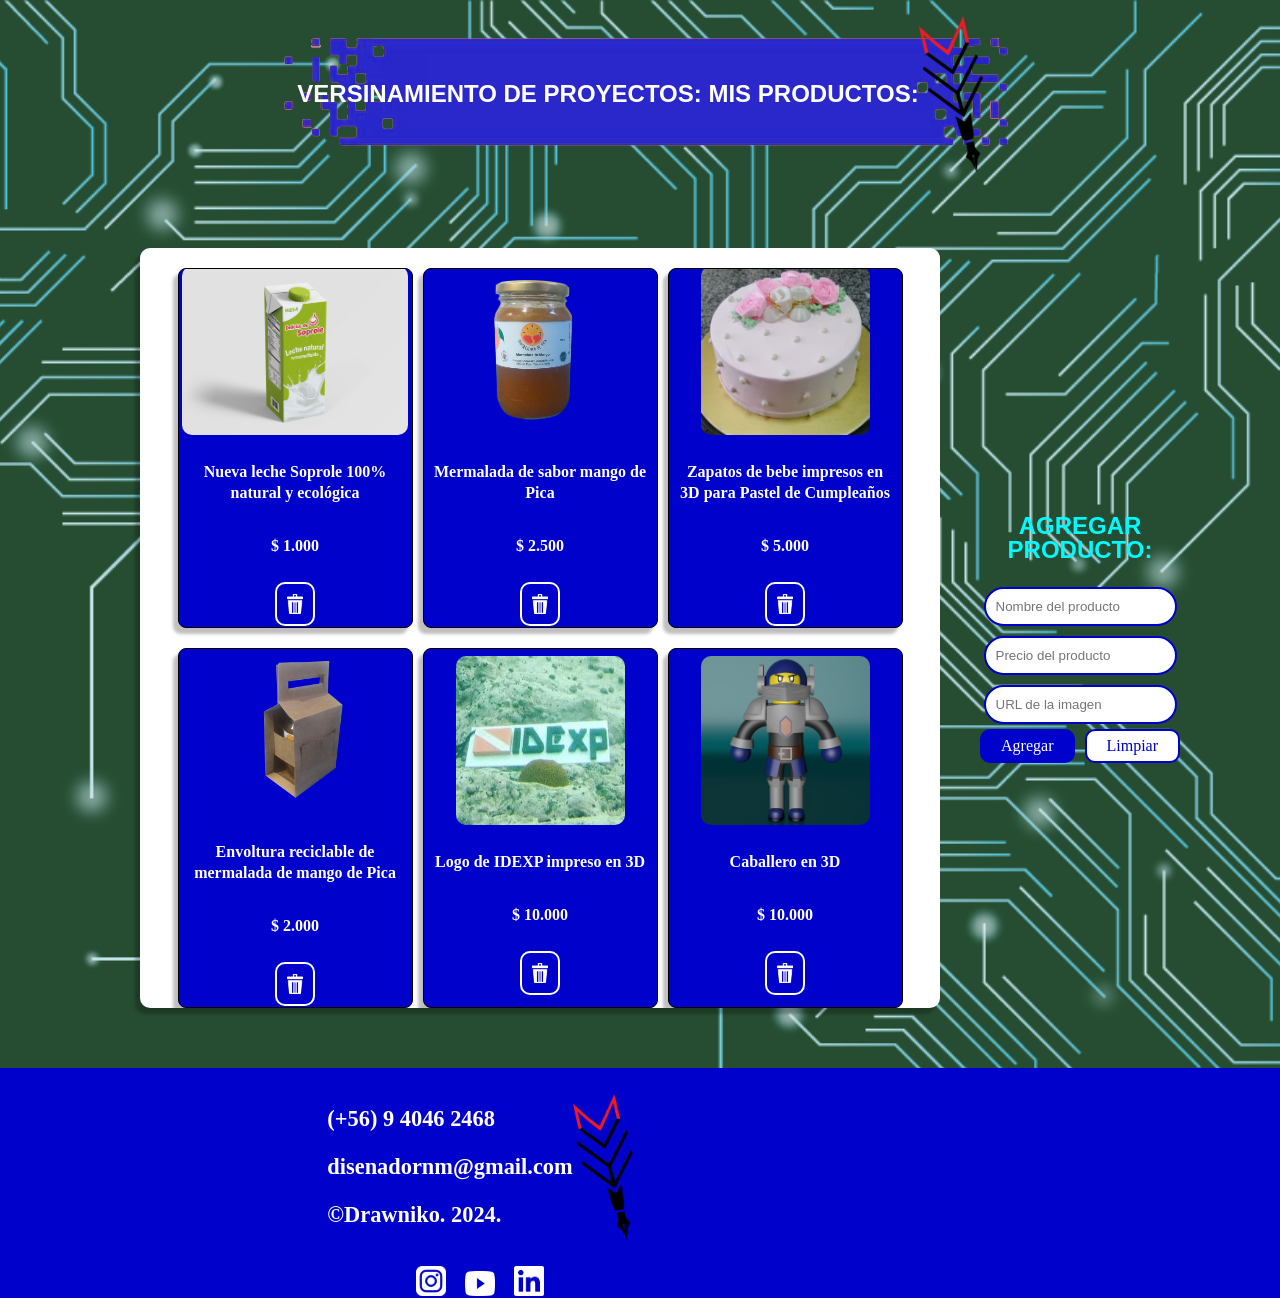
==== index.html @ 24d1dfd2 "Add files via upload" ====
<!DOCTYPE html>
<html lang="es">
<head>
    <meta charset="UTF-8">
    <meta name="viewport" content="width=device-width, initial-scale=1.0">
    <link rel="stylesheet" href="style.css">
    <link rel="stylesheet" href="flexbox.css">
    <link rel="preconnect" href="https://fonts.googleapis.com">
    <link rel="preconnect" href="https://fonts.gstatic.com" crossorigin>
    <link rel="shortcut icon" href="assets/Alura logo.jpeg" type="image/x-icon">
    <!-- Fuente del Proyecto Raleway -->
    <link href="https://fonts.googleapis.com/css2?family=Raleway:wght@500&display=swap" rel="stylesheet">
    <title>AluraGeek</title>
</head>

<body>
  <header class="encabezado">
   <h1 class="titulo__principal">VERSINAMIENTO DE PROYECTOS: MIS PRODUCTOS:<img class="logo_principal" src="assets/Sello Nicolás (PNG).png" alt="logo"></h1>
  </header>   

<main class="alura-geek">

      <!-- Sección de cartas de los Productos -->
    <section class="mis__productos">
        <div class="container">
            <div id="products-container" class="products-container">
                  <!-- Las tarjetas de productos se añadirán aquí dinámicamente -->
            <div class="card_list" alt="products" data-lista>
                      <div class="card">
                        <img class="image" src="./assets/Leche soprole Nuevo envase.jpg" alt="imagen-1"/>
                        <div class="card-container--info">
                          <p class="name">Nueva leche Soprole 100% natural y ecológica</p>
                          <div class="card-container--value">
                            <p class="price">$ 1.000</p>
                            <!-- Botones de eliminación en cada producto -->
                            <button class="btn__eliminar__producto" type="button">
                            <img src="./assets/bote-de-basura.png" alt="Eliminar producto">
                            </button>
                          </div>
                        </div>
                      </div>
            
                      <div class="card">
                        <img class="image" src="./assets/Tentaciones de Pica (Mockup 1) PNG.png" alt="imagen-2"/>
                        <div class="card-container--info">
                          <p class="name">Mermalada de sabor mango de Pica</p>
                          <div class="card-container--value">
                            <p class="price">$ 2.500</p>
                            <!-- Botones de eliminación en cada producto -->
                            <button class="btn__eliminar__producto" type="button">
                              <img src="./assets/bote-de-basura.png" alt="Eliminar producto">
                              </button>
                          </div>
                        </div>
                      </div>
            
                      <div class="card">
                        <img class="image" src="./assets/Zapatitos en impresión 3D (2).jpeg" alt="imagen-3">
                        <div class="card-container--info">
                          <p class="name">Zapatos de bebe impresos en 3D para Pastel de Cumpleaños</p>
                          <div class="card-container--value">
                            <p class="price">$ 5.000</p>
                            <!-- Botones de eliminación en cada producto -->
                            <button class="btn__eliminar__producto" type="button">
                              <img src="./assets/bote-de-basura.png" alt="Eliminar producto">
                              </button>
                          </div>
                        </div>
                      </div>
            
                      <div class="card">
                        <img class="image" src="./assets/Tentaciones de Pica (Mockup 2) PNG.png" alt="imagen-4">
                        <div class="card-container--info">
                          <p class="name">Envoltura reciclable de mermalada de mango de Pica</p>
                          <div class="card-container--value">
                            <p class="price">$ 2.000</p>
                            <!-- Botones de eliminación en cada producto -->
                            <button class="btn__eliminar__producto" type="button">
                              <img src="./assets/bote-de-basura.png" alt="Eliminar producto">
                              </button>
                          </div>
                        </div>
                      </div>
            
                      <div class="card">
                        <img class="image" src="./assets/Logo idex en 3D (Bajo el agua) (2).jpeg" alt="imagen-5"/>
                        <div class="card-container--info">
                          <p class="name">Logo de IDEXP impreso en 3D</p>
                          <div class="card-container--value">
                            <p class="price">$ 10.000</p>
                            <!-- Botones de eliminación en cada producto -->
                            <button class="btn__eliminar__producto" type="button">
                              <img src="./assets/bote-de-basura.png" alt="Eliminar producto">
                              </button>
                          </div>
                        </div>
                      </div>
            
                      <div class="card">
                        <img class="image" src="./assets/Caballero 3D.jpg" alt="imagen-6"/>
                        <div class="card-container--info">
                          <p class="name">Caballero en 3D</p>
                          <div class="card-container--value">
                            <p class="price">$ 10.000</p>
                            <!-- Botones de eliminación en cada producto -->
                            <button class="btn__eliminar__producto" type="button">
                              <img src="./assets/bote-de-basura.png" alt="Eliminar producto">
                              </button>
                          </div>
                        </div>
                      </div>
            </div>       
            </div>
    </section> 

      
          <!-- Sección de Agregar Producto -->
          <section class="agregar_producto">
            <form class="agregar_producto_forma" id="product-form" data-formulario>
              <h1 class="agregar_producto_titulo">AGREGAR PRODUCTO:</h1>
              <div class="formulario__campo">
                <input type="text" id="product-name" placeholder="Nombre del producto" required data-name>
                <input type="number" id="product-price" placeholder="Precio del producto" required data-price>
                <input type="url" id="product-image" placeholder="URL de la imagen" required data-url>
                <div class="botones">
                  <button type="submit" class="boton__enviar">Agregar</button>
                  <button type="button" id="clearFormBtn" class="boton__limpiar">Limpiar</button>
                </div>
              </div>
            </form>
          </section>

</main>

<footer class="footer">
  <div class="contenido_footer">
      <div class="footer_text_contenido">
          <div class="derechos_de_autor_text">
              <h1><p class="p_footer">(+56) 9 4046 2468</p>
                  <p class="p_footer">disenadornm@gmail.com</p>
                  <p class="p_footer">©Drawniko. 2024.</p>
              </h1>
              <img class="presentación__logo__personal" src="assets/Sello Nicolás (PNG).png" alt="Logo personal">
              <div class="presentación__enlaces__iconos">
                      <a href="https://www.instagram.com/drawniko3/">
                      <img src="img/icons/Instagram (blanco).png" alt="Instagram icono" width="30px" height="30px"></a>
                      <a href="https://www.youtube.com/channel/UC6bOi5P_cf3OqpwJv8YBA5Q">
                      <img src="img/icons/Youtube (blanco).png" alt="Youtube icono" width="30px" height="25px"></a>
                      <a href="https://www.youtube.com/@NicolasMunoz-sj8uc">
                      <img src="img/icons/linkedin (blanco).png" alt="Linkedin icono" width="30px" height="30px"></a>
                      <a href="">
                      
              </div>
          </div>
      </div>
  </div>
</footer>
</body>
<script>
  // Obtener el contenedor de productos
  const productsContainer = document.getElementById('products-container');

// Obtener el formulario
const productForm = document.getElementById('product-form');

// Agregar un evento submit al formulario
productForm.addEventListener('submit', (event) => {
  event.preventDefault(); // Evitar que el formulario se envíe de forma predeterminada

  // Obtener los valores del formulario
  const name = document.getElementById('product-name').value;
  const image = document.getElementById('product-image').value;
  const price = document.getElementById('product-price').value;

  // Crear un nuevo elemento div para la tarjeta del producto
  const newProduct = document.createElement('div');
  newProduct.classList.add('card');
  newProduct.innerHTML = `
    <img class="image" src="${image}" alt="imagen-producto"/>
    <div class="card-container--info">
      <p class="name">${name}</p>
      <div class="card-container--value">
        <p class="price">${price}</p>
        <button class="btn__eliminar__producto" type="button">
          <img src="./assets/bote-de-basura.png" alt="Eliminar producto">
        </button>
      </div>
    </div>
  `;

  // Agregar un evento click al botón de eliminación
  const deleteButton = newProduct.querySelector('.btn__eliminar__producto');
  deleteButton.addEventListener('click', () => {
    newProduct.remove(); // Eliminar el producto del contenedor
  });

  // Agregar el nuevo producto al contenedor
  productsContainer.appendChild(newProduct);
});
</script>


<script type="module" src="./js/script.js"></script>
<script src="./js/conexionAPI.js" type="module"></script>
<script src="./js/crearProducto.js" type="module"></script>
<script src="./js/producto-lista.js"></script>
</html>
---- style.css ----
:root {
    --color-de-fondo: #F5F5F5;
    --color-de-fondo-menu: #ffffff;
    --color-de-link: #000000;
    --color-primario:#ffff;
    --color-secundario:#f02828;
    --color-terciario:#264d31;
    --color-cuarto:#0000;
    --color-quinto:#a9ea65;
    --color-sexto:#00fbff;
    --color-octavo:#3cd0d2;
    --color-septimo:#0001cb;
    --color-dorado:#d79d28;
    --color-morado: #5300C8;
    --imagen-de-perfil: url(img/Mi foto.jpeg);
    --imagen-de-encabezado: url(img/barra pizelada);
    --fuente-calibri:'calibri';
    --fuente-calibri-negrita:'calibri', 'bold';
}

/* Header */

.encabezado{
    box-sizing: content-box;
    justify-content: center;
    align-items: center;
}

body {
    background-image: url("img/Circuitos.png"); /* Imagen PNG */
    background-repeat: no-repeat; /* Evita que la imagen se repita */
    background-position: center; /* Centra la imagen */
    background-size: cover; /* Ajusta la imagen para que cubra todo el contenedor */
    background-color: var(--color-terciario);
    height: auto;
    margin: auto;
}


/* Logo */

.logo_principal{
    width: 5%;
    height: auto;
    object-fit: contain;
}

/* AluraGeek */

/*HEADER*/

.header{
    background-color: var(--color-septimo);
}

/*TITULO*/

.titulo__principal{
    background-image: url(img/barra\ pixelada.png);
    background-repeat: no-repeat;
    background-position: center;
    box-sizing: content-box;
    font-family: Verdana, Tahoma, sans-serif;
    font-weight: 600;
    font-size: 150%;
    color: var(--color-primario);
}

/*MIS PRODUCTOS*/

.container{
    width: 100%;
    max-width: 800px;
    height: 100%;
    margin: 0 auto;
    background: var(--color-primario);
    border: none;
    box-shadow: -5px 6px 3.3px rgba(0, 0, 0, 0.25);
    border-radius: 10px;
}

.products-container {
    gap: 20px;
    justify-content: space-between;
    padding: 20px;
    overflow-y: auto; /* Para habilitar el scroll vertical si hay muchos productos */
    max-height: 720px; /* Limitar la altura del contenedor */
    display: none;
    grid-template-columns: repeat(3, 1fr);
    gap: 20px;
}

.product-card {
    border: 2px solid #000;
    padding: 10px;
    text-align: center;
    background-color: var(--color-primario);
}

.producto{
    width: 176px;
    height: 20px;
    
    font-family: 'IBM Plex Mono';
    font-style: normal;
    font-weight: 400;
    font-size: 15px;
    line-height: 20px;
    /* identical to box height */
    
    color: none;
}


/*CARTAS*/

/* Product - Card */
.card{
    box-sizing: border-box;    
    }

/*layout*/

.card_list{

    display: flex;
    justify-content: center;
    align-items: center;
    flex-wrap: wrap;
    gap: 10px;
    height: 100%;
    width: auto;
}

.card{
    display: flex;
    position: relative;
    flex-direction: column;
    justify-content: center;
    align-items: center;
    padding: 10px;
    height: 50%;
    width: calc(30% - 5px);
    margin-bottom: 10px;
    background-color: var(--color-septimo);
    border: 1px solid var(--color-de-link);
    border-radius: 8px;
    overflow: hidden;
    text-align: center;
    box-shadow: -5px 6px 3.3px rgba(0, 0, 0, 0.25);
}

.card-container--info {
    margin-top: 10px;
    color: var(--color-primario);
    font-family: 'IBM Plex Mono';
    font-style: normal;
    font-weight: 700;
    font-size: 16px;
    line-height: 21px;
    width: 100%;
  }
  
.card-container--value {
    display: flex;
    flex-direction: column;
    justify-content: center;
    align-items: center;
    margin-top: 5px;
  }

.card-container--value img{
    width: auto;
    height: 20px;
  }

/*imagen carta*/

.image{
    position: relative;;
    width: auto;
    height: 50%;
    object-fit: contain;
    border-radius: 10px;
    margin-top: 5px;
}

/*ELIMINAR PRODUCTO*/

.btn__eliminar__producto{
    position: relative;
    padding: 10px;
    border: 2px solid var(--color-primario);
    background: none;
    border-radius: 10px;
    cursor: pointer;
    margin: 10px 0;
    float: right;
}

@media (max-width: 768px) { /* Ajusta el valor de max-width según tus necesidades */
    .btn__eliminar__producto {
      display: none;
    }
  }

/*AGREGAR PRODUCTO*/

.campo__etiqueta{
    color: var(--color-primario);
    font-family: 'IBM Plex Mono';
}


input {
    margin: 5px 0;
    padding: 10px;
    border: 2px solid var(--color-septimo);
    border-radius: 50px;
}

/* input */

.nombre_input{
    width: 100%;
    height: 58px;    
}

.boton__enviar{
    padding: 6px;
    width: 60%;
    font-size: 1rem;
    font-family: var(--fuente-calibri);
    border: none;
    background: var(--color-septimo);
    color: var(--color-primario);
    border-radius: 10px;
    cursor: pointer;
}

.boton__limpiar{
    padding: 6px;
    width: 60%;
    font-size: 1rem;
    font-family: var(--fuente-calibri);
    border: 2px solid var(--color-septimo);
    background: var(--color-primario);
    color: var(--color-septimo);
    border-radius: 10px;
    cursor: pointer;
}

/* MIS PRODUCTOS: */

.scroll-container img {
    width: 100%;
    height: auto;
    object-fit: contain; /* Para que la imagen mantenga su relación de aspecto */
  }

/* AGREGAR PRODUCTO: */

.agregar_producto_forma{
    width: 200px;
    height: auto;
    position: relative;
    font-family: 'Press Start 2P';
    font-style: normal;
    font-weight: 400;
    font-size: 24px;
    line-height: 24px;
    align-items: center;
    justify-content: center;
    text-align: center;
    background-color: none;
    color: var(--color-de-link);
}

.agregar_producto_titulo{
    color: var(--color-sexto);
    font-size: 1.5rem;
    font-family: Verdana, Tahoma, sans-serif;
}

/* Rectangle 1 */

.add-product-form{
    box-sizing: border-box;

    position: absolute;
    left: 0%;
    right: 0%;
    top: 0%;
    bottom: 0%;
    
    background: var(--color-primario);
    
}

/* nombre... */

.nombre__producto{
    left: 3.61%;
    right: 44.58%;
    top: 17.24%;
    bottom: 15.52%;
    width: 200px;
    font-family: 'IBM Plex Mono';
    font-style: normal;
    font-weight: 600;
    font-size: 16px;
    line-height: 21px;
    display: flex;
    align-items: center;
    justify-content: center;
    
}

.btn__eliminar__producto img {
  max-width: 20px; /* Ajusta el ancho máximo según sea necesario */
  max-height: 20px; /* Ajusta la altura máxima según sea necesario */
  display: block;
  margin: auto;
}

/*------------------------------ FOOTER (RODAPIE) ---------------------------------*/

.footer{
    flex-wrap: wrap;
    justify-content: center;
    align-items: center;
}

.contenido_footer{
    display: flex;
    height: auto;
    width: 100%;
    background-color: var(--color-septimo);
}

.presentación_enlaces{
    display: flex;
    justify-content: center;
}

.footer_text_contenido{
    display: flex;
    width: 50%;
}

.derechos_de_autor_text{
    position: relative;
    display: flex;
    font-size: 70%;
    color: var(--color-primario);
    font-family: var(--fuente-calibri);
    display: flex;
    flex-wrap: wrap;
    align-items: center;
    justify-content: center;
    margin-left: 50%;
}

.presentación__logo__personal{
    display: flex;
    flex-wrap: wrap;
    width: 60px;
    height:auto;
}

.presentación__enlaces__iconos img{
    margin: 0 8px;
}

.redes{
    display: flex;
    flex-wrap: wrap;
}

/* ------------------------------ Responsividad ---------------------------------------*/

/**BREAKPOINTS**/

.resolucion{
    width: 100%;
}

/* Móvil */

@media (max-width: 767px) {
    .products-container {
        grid-template-columns: 1fr; /* Un producto por fila */
    }
    .card {
        height: 80%;
        width: 85%;  /* Ocupa el 90% del ancho de la pantalla */
        margin: 0 auto;
    }
    .card img{
        height: 50%;
        max-width: 225px;
    }

    nav ul a {
        font-size: 16px;
    }
}

/* Tableta */
@media (min-width: 768px) and (max-width: 990px)
{
    .products-container {
        grid-template-columns: repeat(2, 1fr); /* Dos productos por fila */
    }
    .card {
        width: 100%;
        max-width: 280px;
        height: auto;
        max-height: 340px;
    }
    .card img{
        height: 50%;
        max-width: 225px;
}

/* Escritorio */
@media (min-width: 990px) {
    .products-container {
        grid-template-columns: repeat(3, 1fr); /* Tres productos por fila */
    }
    .card {
        width: 100%;
        max-width: 300px;
        height: auto;
        max-height: 340px;
    }
    .btn:hover {
        background-color: var(--color-primario);
        font-family: var(--fuente-calibri-negrita);
    }
}
---- flexbox.css ----
/**----HEADER----**/

header{
    justify-content: center;
    align-items: center;
}

/**----MAIN----**/
.alura-geek{
    display: flex;
    justify-content: center;
    align-items: center;
    flex-wrap: wrap-reverse;
}
/* main  */

.container {
    display: flex;
    justify-content: center;
    flex-wrap: wrap;
}

/* Auto layout */
.mis__productos{
display: flex;
flex-wrap: wrap;
justify-content: center;
align-items: flex-start;
padding: 60px 40px;
gap: 70px; 
}

.mis__productos{
    border-radius: 10px;
}

.products-container{
    display: flex;
    justify-content: center;
    align-items: center;
    flex-wrap: wrap;
    flex-direction: column;
    width: 100%;
    height: auto;
}

/* Inside auto layout */

.mis__productos div{
    flex: none;
    order: 1;
    flex-grow: 0;
}

.titulo__principal{
    display: flex;
    justify-content: center;
    align-items: center;
    font-family: Verdana, Tahoma, sans-serif;
    font-weight: 600;
}


/*AGREGAR PRODUCTO*/

.add-product-form {
    display: flex;
    flex-direction: column;
}

.formulario_contenido{
    flex-direction: column;
    justify-content: center;
    align-items: center;
}

.bote img{
    width: 5%;
    height: auto;
}

.botones{
    display: flex;
    gap: 10px;
}
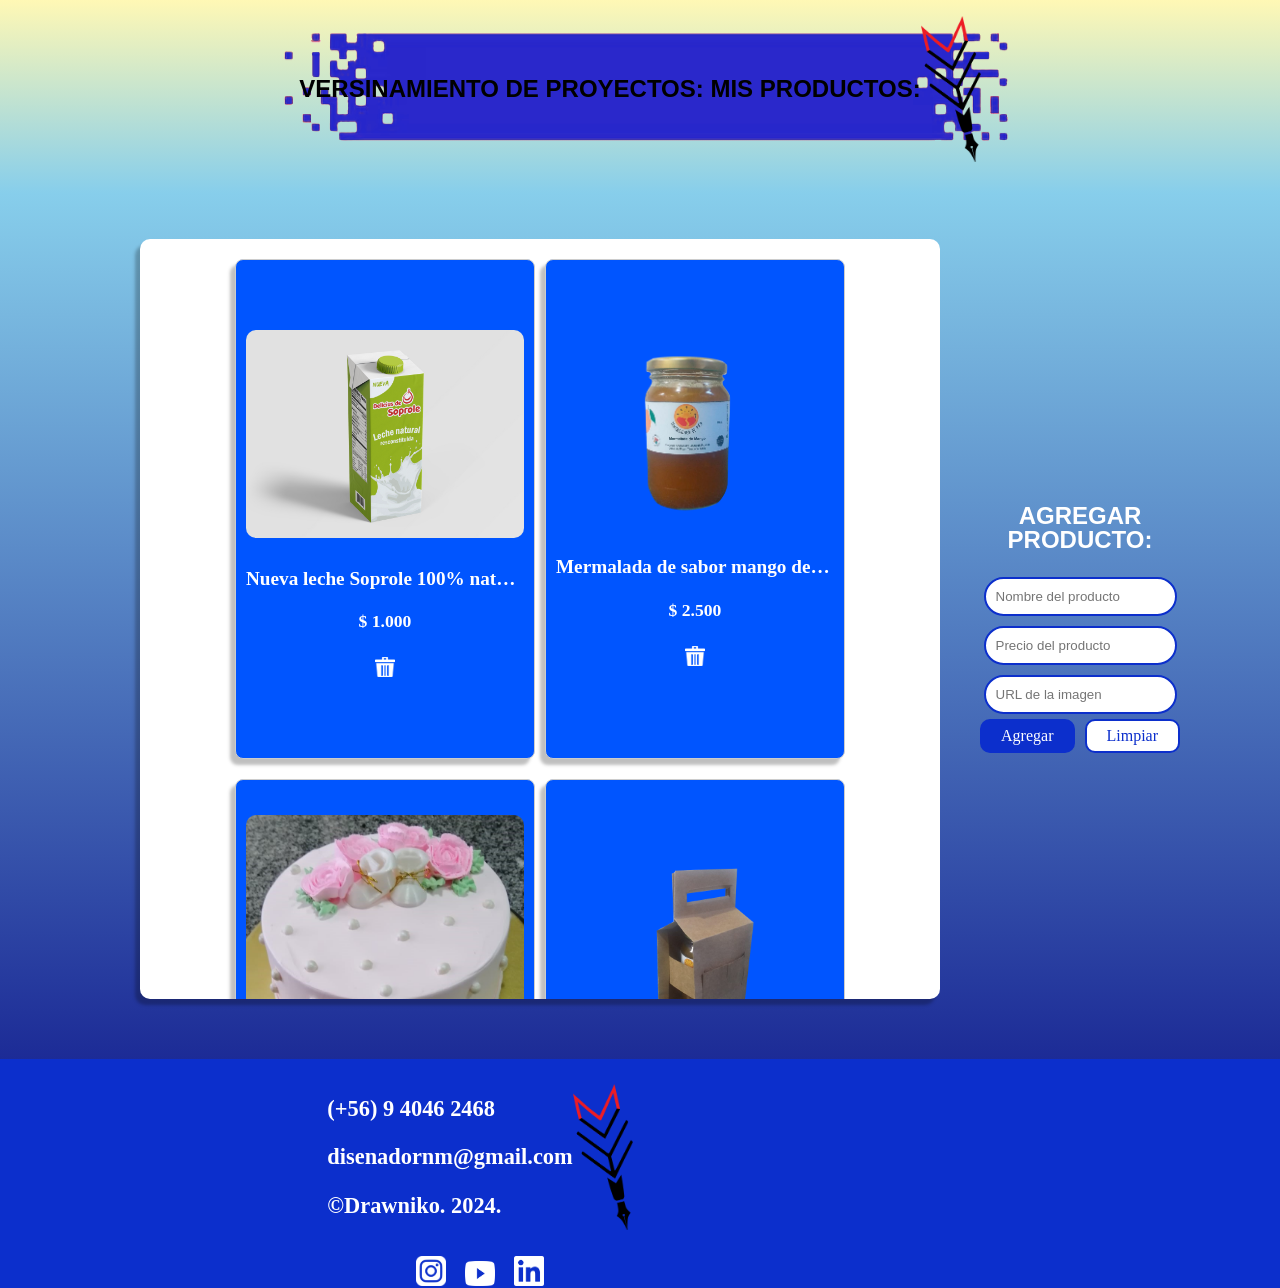
==== commit c932dee3: "Add files via upload" ====
--- a/index.html
+++ b/index.html
@@ -11,6 +11,8 @@
     <!-- Fuente del Proyecto Raleway -->
     <link href="https://fonts.googleapis.com/css2?family=Raleway:wght@500&display=swap" rel="stylesheet">
     <title>AluraGeek</title>
+    <!-- Incluye jQuery antes de tu código JavaScript -->
+    <script src="https://ajax.googleapis.com/ajax/libs/jquery/3.6.4/jquery.min.js"></script>
 </head>
 
 <body>
@@ -102,7 +104,6 @@
                           <p class="name">Caballero en 3D</p>
                           <div class="card-container--value">
                             <p class="price">$ 10.000</p>
-                            <!-- Botones de eliminación en cada producto -->
                             <button class="btn__eliminar__producto" type="button">
                               <img src="./assets/bote-de-basura.png" alt="Eliminar producto">
                               </button>
@@ -114,21 +115,22 @@
     </section> 
 
       
-          <!-- Sección de Agregar Producto -->
-          <section class="agregar_producto">
-            <form class="agregar_producto_forma" id="product-form" data-formulario>
-              <h1 class="agregar_producto_titulo">AGREGAR PRODUCTO:</h1>
-              <div class="formulario__campo">
-                <input type="text" id="product-name" placeholder="Nombre del producto" required data-name>
-                <input type="number" id="product-price" placeholder="Precio del producto" required data-price>
-                <input type="url" id="product-image" placeholder="URL de la imagen" required data-url>
-                <div class="botones">
-                  <button type="submit" class="boton__enviar">Agregar</button>
-                  <button type="button" id="clearFormBtn" class="boton__limpiar">Limpiar</button>
-                </div>
-              </div>
-            </form>
-          </section>
+<!-- Sección de Agregar Producto -->
+<section class="agregar_producto">
+  <form class="agregar_producto_forma" id="product-form" data-formulario>
+      <h1 class="agregar_producto_titulo">AGREGAR PRODUCTO:</h1>
+      <div class="formulario__campo">
+          <input type="text" id="product-name" placeholder="Nombre del producto" required data-name>
+          <input type="number" id="product-price" placeholder="Precio del producto" required data-price>
+          <input type="url" id="product-image" placeholder="URL de la imagen" required data-image>
+          <div class="botones">
+              <button type="submit" class="boton__enviar">Agregar</button>
+              <button type="button" id="clearFormBtn" class="boton__limpiar">Limpiar</button>
+          </div>
+      </div>
+  </form>
+</section>
+
 
 </main>
 
--- a/style.css
+++ b/style.css
@@ -9,7 +9,7 @@
     --color-quinto:#a9ea65;
     --color-sexto:#00fbff;
     --color-octavo:#3cd0d2;
-    --color-septimo:#0001cb;
+    --color-septimo:#0c2fcc;
     --color-dorado:#d79d28;
     --color-morado: #5300C8;
     --imagen-de-perfil: url(img/Mi foto.jpeg);
@@ -27,11 +27,10 @@
 }
 
 body {
-    background-image: url("img/Circuitos.png"); /* Imagen PNG */
+    background: linear-gradient(to bottom, rgb(255, 248, 181), rgb(135, 206, 235) 15%, rgb(0, 0, 128));
     background-repeat: no-repeat; /* Evita que la imagen se repita */
     background-position: center; /* Centra la imagen */
     background-size: cover; /* Ajusta la imagen para que cubra todo el contenedor */
-    background-color: var(--color-terciario);
     height: auto;
     margin: auto;
 }
@@ -40,7 +39,7 @@
 /* Logo */
 
 .logo_principal{
-    width: 5%;
+    width: 60px;
     height: auto;
     object-fit: contain;
 }
@@ -63,7 +62,9 @@
     font-family: Verdana, Tahoma, sans-serif;
     font-weight: 600;
     font-size: 150%;
-    color: var(--color-primario);
+    color: var(--color-de-link);
+    align-items: center;
+    justify-content: center;
 }
 
 /*MIS PRODUCTOS*/
@@ -277,7 +278,7 @@
 }
 
 .agregar_producto_titulo{
-    color: var(--color-sexto);
+    color: var(--color-primario);
     font-size: 1.5rem;
     font-family: Verdana, Tahoma, sans-serif;
 }
@@ -386,56 +387,60 @@
 }
 
 /* Móvil */
-
 @media (max-width: 767px) {
     .products-container {
-        grid-template-columns: 1fr; /* Un producto por fila */
+        display: grid;
+        grid-template-columns: 1fr;
+        gap: 10px;
     }
     .card {
-        height: 80%;
-        width: 85%;  /* Ocupa el 90% del ancho de la pantalla */
+        height: auto;
+        width: 85%;
         margin: 0 auto;
     }
-    .card img{
-        height: 50%;
-        max-width: 225px;
-    }
-
-    nav ul a {
-        font-size: 16px;
+    .card img {
+        max-width: 100%;
+        height: auto;
+    }
+    .card-container--value {
+        display: flex;
+        justify-content: space-between;
+        align-items: center;
     }
 }
 
 /* Tableta */
-@media (min-width: 768px) and (max-width: 990px)
-{
+@media (min-width: 768px) and (max-width: 990px) {
     .products-container {
-        grid-template-columns: repeat(2, 1fr); /* Dos productos por fila */
+        display: grid;
+        grid-template-columns: repeat(2, 1fr); /* Cambiar a dos columnas */
+        gap: 20px; /* Espaciado entre elementos */
     }
     .card {
+        height: auto;
         width: 100%;
         max-width: 280px;
+    }
+    .card img {
+        max-width: 100%;
         height: auto;
-        max-height: 340px;
-    }
-    .card img{
-        height: 50%;
-        max-width: 225px;
+    }
 }
 
 /* Escritorio */
-@media (min-width: 990px) {
+@media (min-width: 991px) { /* Ajuste del breakpoint máximo */
     .products-container {
-        grid-template-columns: repeat(3, 1fr); /* Tres productos por fila */
+        display: grid;
+        grid-template-columns: repeat(2, 1fr); /* Cambiar a dos columnas */
+        gap: 20px; /* Espaciado entre columnas */
     }
     .card {
+        height: 500px;
         width: 100%;
         max-width: 300px;
+    }
+    .card img {
+        max-width: 100%;
         height: auto;
-        max-height: 340px;
-    }
-    .btn:hover {
-        background-color: var(--color-primario);
-        font-family: var(--fuente-calibri-negrita);
-    }
-}+    }
+}
--- a/flexbox.css
+++ b/flexbox.css
@@ -82,4 +82,53 @@
 .botones{
     display: flex;
     gap: 10px;
-}+}
+
+.products-container {
+    display: grid;
+    grid-template-columns: repeat(1, 1fr); /* Dos columnas iguales */
+    gap: 20px; /* Espacio entre las tarjetas */
+    padding: 20px;
+}
+
+.card {
+    border: 1px solid #ccc; /* Estilo opcional para fronteras */
+    border-radius: 8px; /* Redondear esquinas */
+    overflow: hidden; /* Ocultar contenido que se desborde */
+    padding: 10px;
+    background-color: #0055ff; /* Color de fondo de la tarjeta */
+    color: white; /* Color de texto */
+    text-align: center;
+}
+
+.card .name {
+    font-size: 1.2em; /* Tamaño del texto del nombre */
+    margin-bottom: 5px; /* Espacio debajo del nombre */
+    white-space: nowrap; /* Evita que el texto se divida */
+    overflow: hidden;
+    text-overflow: ellipsis; /* Añade puntos suspensivos si el texto es muy largo */
+}
+
+.card .price {
+    font-size: 1.1em; /* Tamaño del texto del precio */
+    margin-bottom: 10px; /* Espacio para separación */
+}
+
+.card-container--value {
+    display: flex;
+    justify-content: center;
+    align-items: center;
+    margin-top: auto; /* Empuja el contenedor del botón hacia el fondo */
+}
+
+.btn__eliminar__producto {
+    background: transparent;
+    border: none;
+    cursor: pointer;
+    padding: 5px;
+}
+
+.btn__eliminar__producto img {
+    width: 20px; /* Tamaño del ícono */
+    height: auto;
+}
